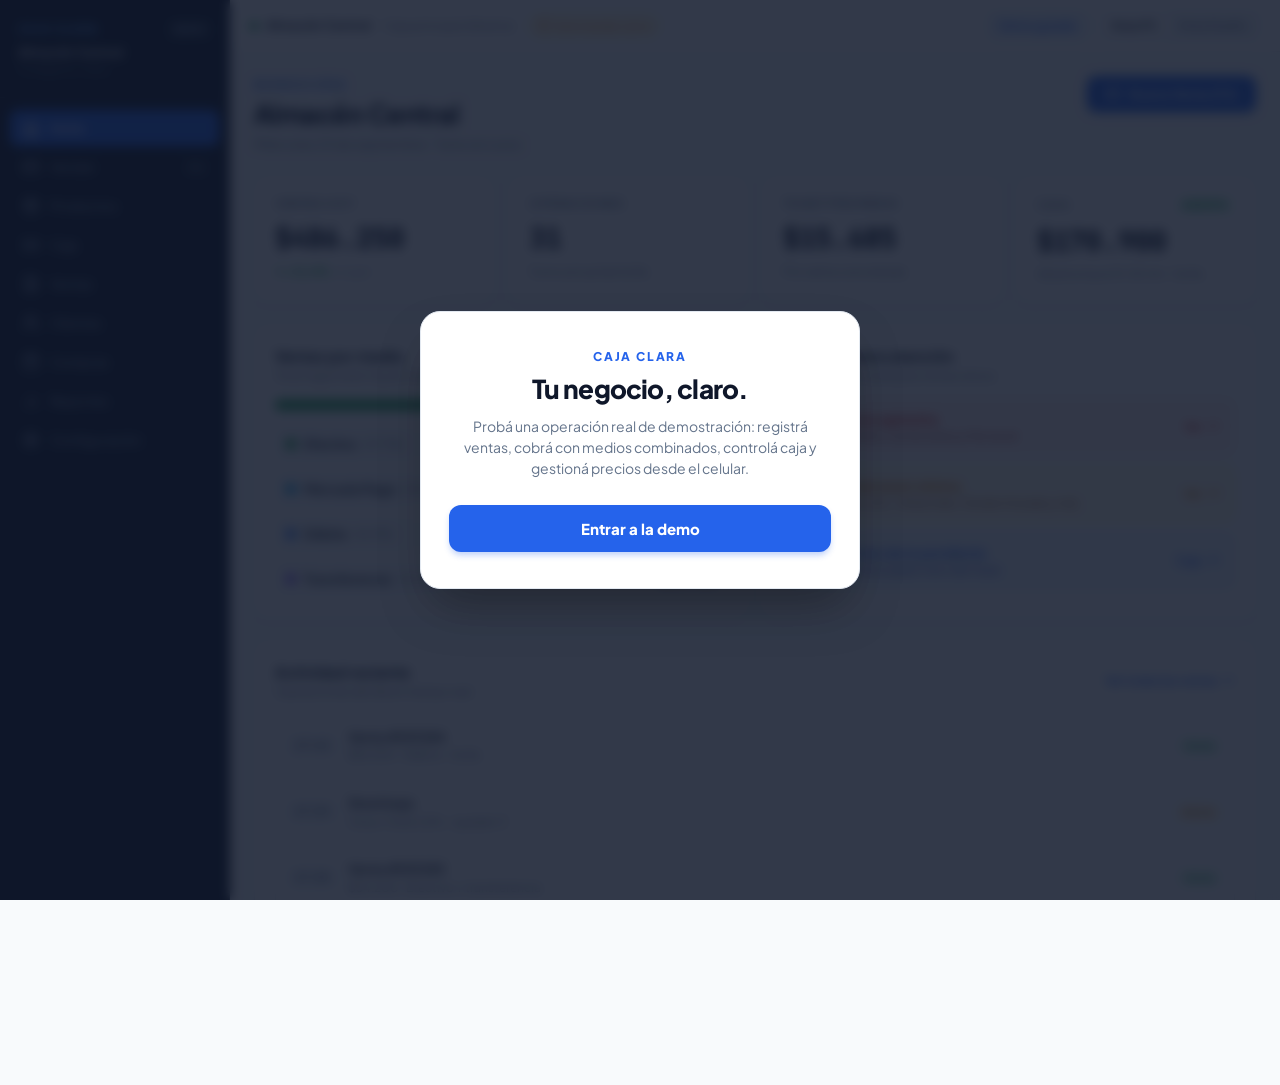
==== index.html @ 9db58e39 "Deploy Caja Clara Commercial Web Demo to GitHub Pages" ====
<!doctype html>
<html lang="es">
  <head>
    <meta charset="UTF-8" />
    <meta name="viewport" content="width=device-width, initial-scale=1.0, maximum-scale=1.0, user-scalable=no, viewport-fit=cover" />
    <meta name="theme-color" content="#1e293b" />
    <meta name="description" content="Caja Clara — Demostración comercial interactiva. Tu negocio, claro." />
    <title>Caja Clara — Demostración Comercial</title>
    <link rel="icon" type="image/svg+xml" href="data:image/svg+xml,<svg xmlns='http://www.w3.org/2000/svg' viewBox='0 0 24 24' fill='none' stroke='%233569c8' stroke-width='2' stroke-linecap='round' stroke-linejoin='round'><rect width='20' height='14' x='2' y='5' rx='2'/><line x1='2' x2='22' y1='10' y2='10'/></svg>" />
    <link rel="preconnect" href="https://fonts.googleapis.com">
    <link rel="preconnect" href="https://fonts.gstatic.com" crossorigin>
    <link href="https://fonts.googleapis.com/css2?family=Plus+Jakarta+Sans:wght@400;500;600;700;800&family=JetBrains+Mono:wght@500;600&display=swap" rel="stylesheet">
    <script type="module" crossorigin src="./assets/index-CADhoN5d.js"></script>
    <link rel="stylesheet" crossorigin href="./assets/index-3w5m-paa.css">
  </head>
  <body>
    <div id="root"></div>
  </body>
</html>
---- assets/index-3w5m-paa.css ----
:root{--page-bg: #f8fafc;--surface: #ffffff;--surface-hover: #f1f5f9;--surface-active: #e2e8f0;--border: #e2e8f0;--border-strong: #cbd5e1;--text-main: #0f172a;--text-muted: #64748b;--text-subtle: #94a3b8;--accent: #2563eb;--accent-hover: #1d4ed8;--accent-soft: #eff6ff;--accent-border: #bfdbfe;--success: #16a34a;--success-soft: #f0fdf4;--success-border: #bbf7d0;--warning: #d97706;--warning-soft: #fffbeb;--warning-border: #fde68a;--danger: #dc2626;--danger-soft: #fef2f2;--danger-border: #fecaca;--radius-sm: 6px;--radius: 10px;--radius-lg: 14px;--radius-full: 9999px;--shadow-sm: 0 1px 2px 0 rgb(0 0 0 / .05);--shadow: 0 1px 3px 0 rgb(0 0 0 / .08), 0 1px 2px -1px rgb(0 0 0 / .08);--shadow-md: 0 4px 6px -1px rgb(0 0 0 / .08), 0 2px 4px -2px rgb(0 0 0 / .08);--font-sans: "Plus Jakarta Sans", -apple-system, BlinkMacSystemFont, "Segoe UI", Roboto, sans-serif;--font-mono: "JetBrains Mono", ui-monospace, SFMono-Regular, Menlo, monospace}*{box-sizing:border-box;margin:0;padding:0}html,body{background-color:var(--page-bg);color:var(--text-main);font-family:var(--font-sans);font-size:14px;line-height:1.45;-webkit-font-smoothing:antialiased;-moz-osx-font-smoothing:grayscale;overflow-x:hidden;height:100%}#root{min-height:100%;display:flex;flex-direction:column}button,input,select,textarea{font-family:inherit;font-size:inherit;color:inherit}button{cursor:pointer;border:none;background:none;outline:none;transition:all .14s ease}button:focus-visible,input:focus-visible,select:focus-visible{outline:2px solid var(--accent);outline-offset:2px}::-webkit-scrollbar{width:6px;height:6px}::-webkit-scrollbar-track{background:transparent}::-webkit-scrollbar-thumb{background:#cbd5e1;border-radius:9999px}::-webkit-scrollbar-thumb:hover{background:#94a3b8}.num-mono{font-family:var(--font-mono);font-variant-numeric:tabular-nums;letter-spacing:-.02em}@keyframes fadeIn{0%{opacity:0;transform:translateY(4px)}to{opacity:1;transform:translateY(0)}}@keyframes slideInRight{0%{transform:translate(100%)}to{transform:translate(0)}}@keyframes pulseGlow{0%,to{opacity:1}50%{opacity:.5}}.animate-fade-in{animation:fadeIn .18s ease forwards}.animate-slide-in-right{animation:slideInRight .22s cubic-bezier(.16,1,.3,1) forwards}.pulse-dot{animation:pulseGlow 2s infinite ease-in-out}@media(max-width:640px){.hide-mobile{display:none!important}.topbar-header{padding:0 10px!important;gap:8px!important}}
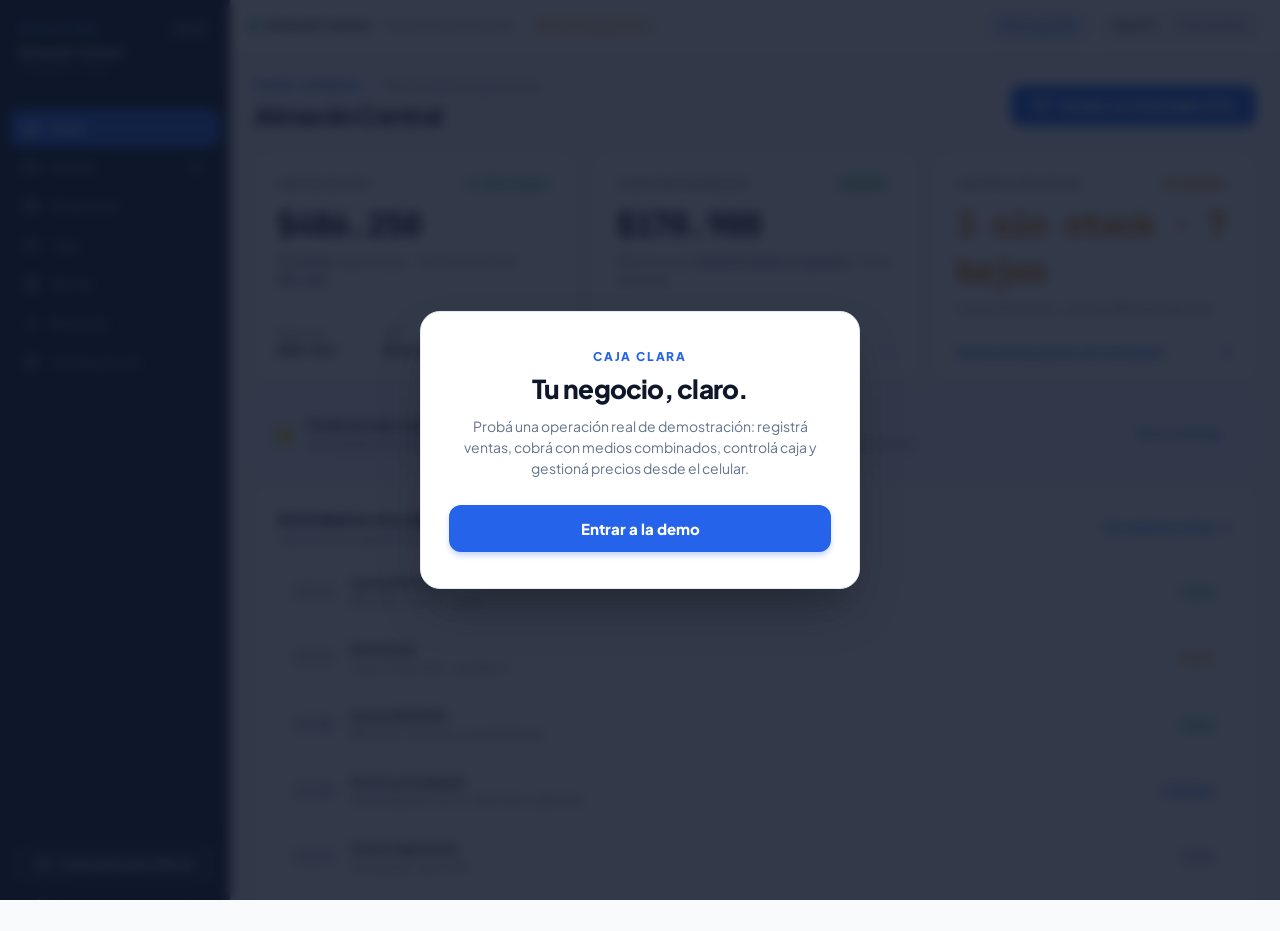
==== commit e7c118a9: "deploy: update commercial demo with elevated cash view, robust pos guards and blind audit" ====
--- a/index.html
+++ b/index.html
@@ -10,7 +10,7 @@
     <link rel="preconnect" href="https://fonts.googleapis.com">
     <link rel="preconnect" href="https://fonts.gstatic.com" crossorigin>
     <link href="https://fonts.googleapis.com/css2?family=Plus+Jakarta+Sans:wght@400;500;600;700;800&family=JetBrains+Mono:wght@500;600&display=swap" rel="stylesheet">
-    <script type="module" crossorigin src="./assets/index-CADhoN5d.js"></script>
+    <script type="module" crossorigin src="./assets/index-DRPGE14t.js"></script>
     <link rel="stylesheet" crossorigin href="./assets/index-3w5m-paa.css">
   </head>
   <body>
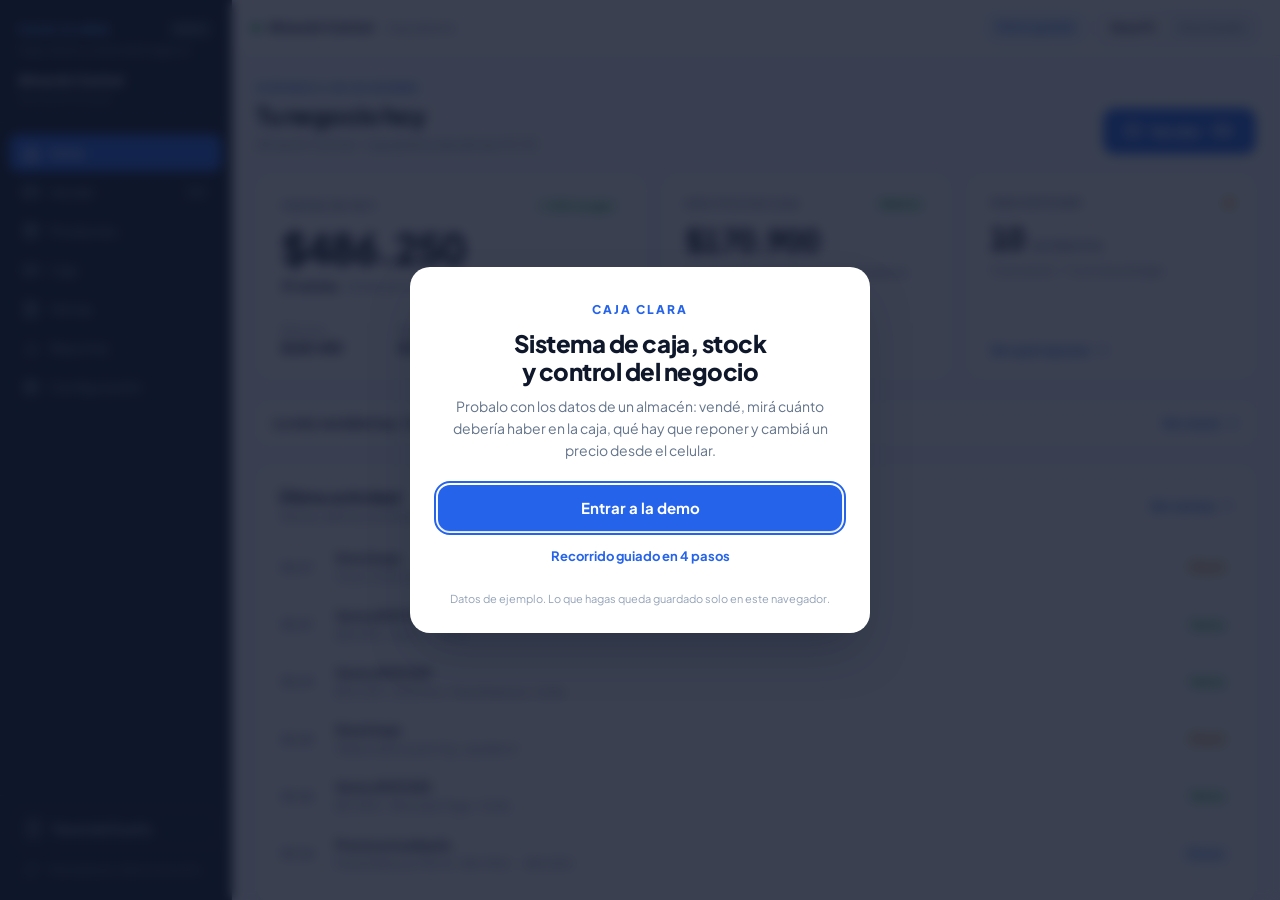
==== commit 32ce5659: "deploy: caja clara web demo e19c76c Source: bitflowapp/bitflow-inspecciones@e19c76c045185574ff95caa5" ====
--- a/index.html
+++ b/index.html
@@ -1,17 +1,14 @@
 <!doctype html>
-<html lang="es">
+<html lang="es-AR">
   <head>
     <meta charset="UTF-8" />
     <meta name="viewport" content="width=device-width, initial-scale=1.0, maximum-scale=1.0, user-scalable=no, viewport-fit=cover" />
-    <meta name="theme-color" content="#1e293b" />
-    <meta name="description" content="Caja Clara — Demostración comercial interactiva. Tu negocio, claro." />
-    <title>Caja Clara — Demostración Comercial</title>
-    <link rel="icon" type="image/svg+xml" href="data:image/svg+xml,<svg xmlns='http://www.w3.org/2000/svg' viewBox='0 0 24 24' fill='none' stroke='%233569c8' stroke-width='2' stroke-linecap='round' stroke-linejoin='round'><rect width='20' height='14' x='2' y='5' rx='2'/><line x1='2' x2='22' y1='10' y2='10'/></svg>" />
-    <link rel="preconnect" href="https://fonts.googleapis.com">
-    <link rel="preconnect" href="https://fonts.gstatic.com" crossorigin>
-    <link href="https://fonts.googleapis.com/css2?family=Plus+Jakarta+Sans:wght@400;500;600;700;800&family=JetBrains+Mono:wght@500;600&display=swap" rel="stylesheet">
-    <script type="module" crossorigin src="./assets/index-DRPGE14t.js"></script>
-    <link rel="stylesheet" crossorigin href="./assets/index-3w5m-paa.css">
+    <meta name="theme-color" content="#0f172a" />
+    <meta name="description" content="Caja Clara: sistema de caja, stock y control del negocio para almacenes, kioscos y minimercados. Demo interactiva con datos de ejemplo." />
+    <title>Caja Clara — Sistema de caja, stock y control del negocio (demo)</title>
+    <link rel="icon" type="image/svg+xml" href="data:image/svg+xml,<svg xmlns='http://www.w3.org/2000/svg' viewBox='0 0 24 24' fill='none' stroke='%232563eb' stroke-width='2' stroke-linecap='round' stroke-linejoin='round'><rect width='20' height='14' x='2' y='5' rx='2'/><line x1='2' x2='22' y1='10' y2='10'/></svg>" />
+    <script type="module" crossorigin src="./assets/index-D0BEXi92.js"></script>
+    <link rel="stylesheet" crossorigin href="./assets/index-B098D04C.css">
   </head>
   <body>
     <div id="root"></div>
--- a/assets/index-B098D04C.css
+++ b/assets/index-B098D04C.css
@@ -0,0 +1 @@
+@font-face{font-family:Plus Jakarta Sans;font-style:normal;font-display:swap;font-weight:400;src:url(./plus-jakarta-sans-latin-400-normal-Dhut76fR.woff2) format("woff2"),url(./plus-jakarta-sans-latin-400-normal-BDKaGhyp.woff) format("woff")}@font-face{font-family:Plus Jakarta Sans;font-style:normal;font-display:swap;font-weight:500;src:url(./plus-jakarta-sans-latin-500-normal-Bf-nb4oT.woff2) format("woff2"),url(./plus-jakarta-sans-latin-500-normal-DYtqi0QS.woff) format("woff")}@font-face{font-family:Plus Jakarta Sans;font-style:normal;font-display:swap;font-weight:600;src:url(./plus-jakarta-sans-latin-600-normal-DLTa1BUW.woff2) format("woff2"),url(./plus-jakarta-sans-latin-600-normal-BR_Ojra4.woff) format("woff")}@font-face{font-family:Plus Jakarta Sans;font-style:normal;font-display:swap;font-weight:700;src:url(./plus-jakarta-sans-latin-700-normal-CfpNZvy6.woff2) format("woff2"),url(./plus-jakarta-sans-latin-700-normal-DqEcQeE5.woff) format("woff")}@font-face{font-family:Plus Jakarta Sans;font-style:normal;font-display:swap;font-weight:800;src:url(./plus-jakarta-sans-latin-800-normal-CusIZhrK.woff2) format("woff2"),url(./plus-jakarta-sans-latin-800-normal-BRNHt2w0.woff) format("woff")}@font-face{font-family:JetBrains Mono;font-style:normal;font-display:swap;font-weight:500;src:url(./jetbrains-mono-latin-500-normal-BWZEU5yA.woff2) format("woff2"),url(./jetbrains-mono-latin-500-normal-CJOVTJB7.woff) format("woff")}@font-face{font-family:JetBrains Mono;font-style:normal;font-display:swap;font-weight:700;src:url(./jetbrains-mono-latin-700-normal-BYuf6tUa.woff2) format("woff2"),url(./jetbrains-mono-latin-700-normal-D3wTyLJW.woff) format("woff")}:root{--page-bg: #f8fafc;--surface: #ffffff;--surface-hover: #f1f5f9;--surface-active: #e2e8f0;--border: #e2e8f0;--border-strong: #cbd5e1;--text-main: #0f172a;--text-muted: #64748b;--text-subtle: #94a3b8;--accent: #2563eb;--accent-hover: #1d4ed8;--accent-soft: #eff6ff;--accent-border: #bfdbfe;--success: #16a34a;--success-strong: #15803d;--success-soft: #f0fdf4;--success-border: #bbf7d0;--warning: #b45309;--warning-soft: #fffbeb;--warning-border: #fde68a;--danger: #dc2626;--danger-soft: #fef2f2;--danger-border: #fecaca;--radius-sm: 6px;--radius: 10px;--radius-lg: 14px;--radius-full: 9999px;--shadow-sm: 0 1px 2px 0 rgb(15 23 42 / .05);--shadow: 0 1px 3px 0 rgb(15 23 42 / .08), 0 1px 2px -1px rgb(15 23 42 / .08);--shadow-md: 0 4px 6px -1px rgb(15 23 42 / .08), 0 2px 4px -2px rgb(15 23 42 / .08);--shadow-modal: 0 25px 50px -12px rgb(15 23 42 / .35);--font-sans: "Plus Jakarta Sans", -apple-system, BlinkMacSystemFont, "Segoe UI", Roboto, sans-serif;--font-mono: "JetBrains Mono", ui-monospace, SFMono-Regular, Menlo, Consolas, monospace}*{box-sizing:border-box;margin:0;padding:0}html,body{background-color:var(--page-bg);color:var(--text-main);font-family:var(--font-sans);font-size:14px;line-height:1.45;-webkit-font-smoothing:antialiased;-moz-osx-font-smoothing:grayscale;-webkit-tap-highlight-color:transparent;overflow-x:hidden;height:100%}#root{min-height:100%;display:flex;flex-direction:column}button,input,select,textarea{font-family:inherit;font-size:inherit;color:inherit}button{cursor:pointer;border:none;background:none;outline:none;transition:background-color .14s ease,border-color .14s ease,color .14s ease,box-shadow .14s ease,opacity .14s ease}button:disabled{cursor:not-allowed}button:focus-visible,input:focus-visible,select:focus-visible,[tabindex]:focus-visible{outline:2px solid var(--accent);outline-offset:2px}input[type=number]::-webkit-outer-spin-button,input[type=number]::-webkit-inner-spin-button{-webkit-appearance:none;margin:0}input[type=number]{-moz-appearance:textfield;-webkit-appearance:textfield;appearance:textfield}::-webkit-scrollbar{width:8px;height:8px}::-webkit-scrollbar-track{background:transparent}::-webkit-scrollbar-thumb{background:#cbd5e1;border-radius:9999px;border:2px solid transparent;background-clip:padding-box}::-webkit-scrollbar-thumb:hover{background:#94a3b8;background-clip:padding-box}.num-mono{font-family:var(--font-sans);font-variant-numeric:tabular-nums;font-feature-settings:"tnum" 1;letter-spacing:-.01em}svg{flex-shrink:0}.show-mobile{display:none}.actions{display:flex;justify-content:flex-end;flex-wrap:wrap;gap:10px}.actions>.btn{flex:0 1 auto}.text-balance{text-wrap:balance}.card{background-color:var(--surface);border:1px solid var(--border);border-radius:var(--radius-lg);box-shadow:var(--shadow-sm)}.eyebrow{font-size:11px;font-weight:700;letter-spacing:.06em;text-transform:uppercase;color:var(--text-muted)}.btn{display:inline-flex;align-items:center;justify-content:center;gap:8px;padding:9px 14px;border-radius:var(--radius);font-size:13px;font-weight:700;line-height:1.2;white-space:nowrap;border:1px solid transparent}.btn-lg{padding:13px 20px;font-size:15px;border-radius:12px}.btn-sm{padding:6px 10px;font-size:12px;border-radius:8px}.btn-primary{background-color:var(--accent);color:#fff;box-shadow:0 1px 2px #2563eb40}.btn-primary:hover:not(:disabled){background-color:var(--accent-hover)}.btn-success{background-color:var(--success);color:#fff;box-shadow:0 1px 2px #16a34a40}.btn-success:hover:not(:disabled){background-color:var(--success-strong)}.btn-dark{background-color:var(--text-main);color:#fff}.btn-dark:hover:not(:disabled){background-color:#1e293b}.btn-danger{background-color:var(--danger);color:#fff}.btn-danger:hover:not(:disabled){background-color:#b91c1c}.btn-secondary{background-color:var(--surface);color:var(--text-main);border-color:var(--border-strong)}.btn-secondary:hover:not(:disabled){background-color:var(--surface-hover)}.btn-ghost{background-color:transparent;color:var(--text-muted)}.btn-ghost:hover:not(:disabled){background-color:var(--surface-hover);color:var(--text-main)}.btn:disabled{background-color:#cbd5e1;border-color:transparent;color:#fff;box-shadow:none}.btn-secondary:disabled,.btn-ghost:disabled{background-color:var(--surface);color:var(--text-subtle);border-color:var(--border)}.link-btn{display:inline-flex;align-items:center;gap:4px;color:var(--accent);font-size:13px;font-weight:700;border-radius:6px}.link-btn:hover{color:var(--accent-hover);text-decoration:underline;text-underline-offset:3px}.badge{display:inline-flex;align-items:center;gap:4px;font-size:11px;font-weight:700;line-height:1.3;padding:2px 8px;border-radius:9999px;white-space:nowrap}.badge-success{background-color:var(--success-soft);color:var(--success)}.badge-warning{background-color:var(--warning-soft);color:var(--warning)}.badge-danger{background-color:var(--danger-soft);color:var(--danger)}.badge-accent{background-color:var(--accent-soft);color:var(--accent)}.badge-neutral{background-color:#f1f5f9;color:#475569}.input{width:100%;padding:9px 12px;border-radius:var(--radius);border:1px solid var(--border-strong);background-color:#fff;font-size:14px;transition:border-color .14s ease,box-shadow .14s ease}.input:focus{outline:none;border-color:var(--accent);box-shadow:0 0 0 3px #2563eb26}.input-money{font-variant-numeric:tabular-nums;font-weight:700;text-align:right}.row-hover{transition:background-color .12s ease}.row-hover:hover{background-color:var(--surface-hover)}.dot{width:8px;height:8px;border-radius:50%;display:inline-block;flex-shrink:0}.modal-card{max-height:calc(100vh - 32px);max-height:calc(100dvh - 32px)}.app-shell{display:flex;width:100%;height:100vh;height:100dvh;overflow:hidden;background-color:var(--page-bg)}.app-sidebar{width:232px;flex-shrink:0;display:flex;flex-direction:column;background-color:#0f172a;color:#f8fafc;border-right:1px solid #1e293b;overflow-y:auto}.nav-item{display:flex;align-items:center;justify-content:space-between;width:100%;padding:9px 12px;border-radius:8px;color:#94a3b8;font-size:13px;font-weight:500;text-align:left}.nav-item:hover{background-color:#1e293b;color:#f8fafc}.nav-item.is-active{background-color:var(--accent);color:#fff;font-weight:600}.app-column{flex:1;min-width:0;display:flex;flex-direction:column}.app-topbar{height:56px;flex-shrink:0;display:flex;align-items:center;justify-content:space-between;gap:12px;padding:0 20px;background-color:var(--surface);border-bottom:1px solid var(--border)}.app-main{flex:1;min-height:0;overflow-y:auto;padding:24px;position:relative}.app-main.is-owner{padding:0;background-color:#090d16}.mobile-bottom-nav{display:none;flex-shrink:0;align-items:stretch;justify-content:space-around;background-color:#fff;border-top:1px solid var(--border);padding-bottom:env(safe-area-inset-bottom)}.mobile-bottom-nav button{flex:1;display:flex;flex-direction:column;align-items:center;justify-content:center;gap:2px;padding:8px 0;font-size:11px;font-weight:600;color:var(--text-muted)}.mobile-bottom-nav button.is-active{color:var(--accent)}.page{max-width:1200px;margin:0 auto;display:flex;flex-direction:column;gap:20px}.page-header{display:flex;justify-content:space-between;align-items:flex-end;flex-wrap:wrap;gap:14px}.page-title{font-size:24px;font-weight:800;letter-spacing:-.02em;color:var(--text-main)}.page-subtitle{font-size:13px;color:var(--text-muted);margin-top:2px}.dash-kpis{display:grid;grid-template-columns:minmax(0,1.35fr) minmax(0,1fr) minmax(0,1fr);gap:16px}.pos-layout{display:grid;grid-template-columns:minmax(0,1.45fr) minmax(340px,1fr);gap:18px;height:calc(100vh - 104px);height:calc(100dvh - 104px);min-height:460px}.cash-hero{display:grid;grid-template-columns:minmax(0,1fr) minmax(280px,380px);gap:28px;align-items:start}.split-2{display:grid;grid-template-columns:repeat(2,minmax(0,1fr));gap:16px}@media(max-width:1100px){.dash-kpis{grid-template-columns:repeat(2,minmax(0,1fr))}.dash-kpis>:first-child{grid-column:1 / -1}}@media(max-width:900px){.app-sidebar{display:none}.mobile-bottom-nav{display:flex}.app-main{padding:16px}.app-topbar{padding:0 12px}.pos-layout{grid-template-columns:minmax(0,1fr);height:auto;min-height:0}.pos-catalog{max-height:60vh}.split-2{grid-template-columns:minmax(0,1fr)}}@media(max-width:760px){.cash-hero{grid-template-columns:minmax(0,1fr);gap:18px}}@media(max-width:640px){.dash-kpis{grid-template-columns:minmax(0,1fr)}.hide-mobile{display:none!important}.show-mobile{display:inline!important}.actions>.btn{flex:1 1 130px}.pos-search{padding-right:14px!important}.table-compact th,.table-compact td{padding-left:12px!important;padding-right:12px!important}.page-title{font-size:21px}.page{gap:16px}}@keyframes fadeIn{0%{opacity:0;transform:translateY(4px)}to{opacity:1;transform:translateY(0)}}@keyframes slideInRight{0%{transform:translate(100%)}to{transform:translate(0)}}@keyframes pulseGlow{0%,to{opacity:1}50%{opacity:.45}}@keyframes highlightFade{0%{background-color:#dbeafe}to{background-color:var(--accent-soft)}}.animate-fade-in{animation:fadeIn .18s ease forwards}.animate-slide-in-right{animation:slideInRight .22s cubic-bezier(.16,1,.3,1) forwards}.pulse-dot{animation:pulseGlow 2.4s infinite ease-in-out}.price-updated{animation:highlightFade 1.6s ease forwards}@media(prefers-reduced-motion:reduce){*,*:before,*:after{animation-duration:1ms!important;animation-iteration-count:1!important;transition-duration:1ms!important}}@media print{@page{margin:6mm}body *{visibility:hidden!important}.print-area,.print-area *{visibility:visible!important}html,body{background:#fff!important}.print-area{position:fixed!important;left:0;top:0;width:100%;max-width:80mm;max-height:none!important;overflow:visible!important;padding:0!important}}
